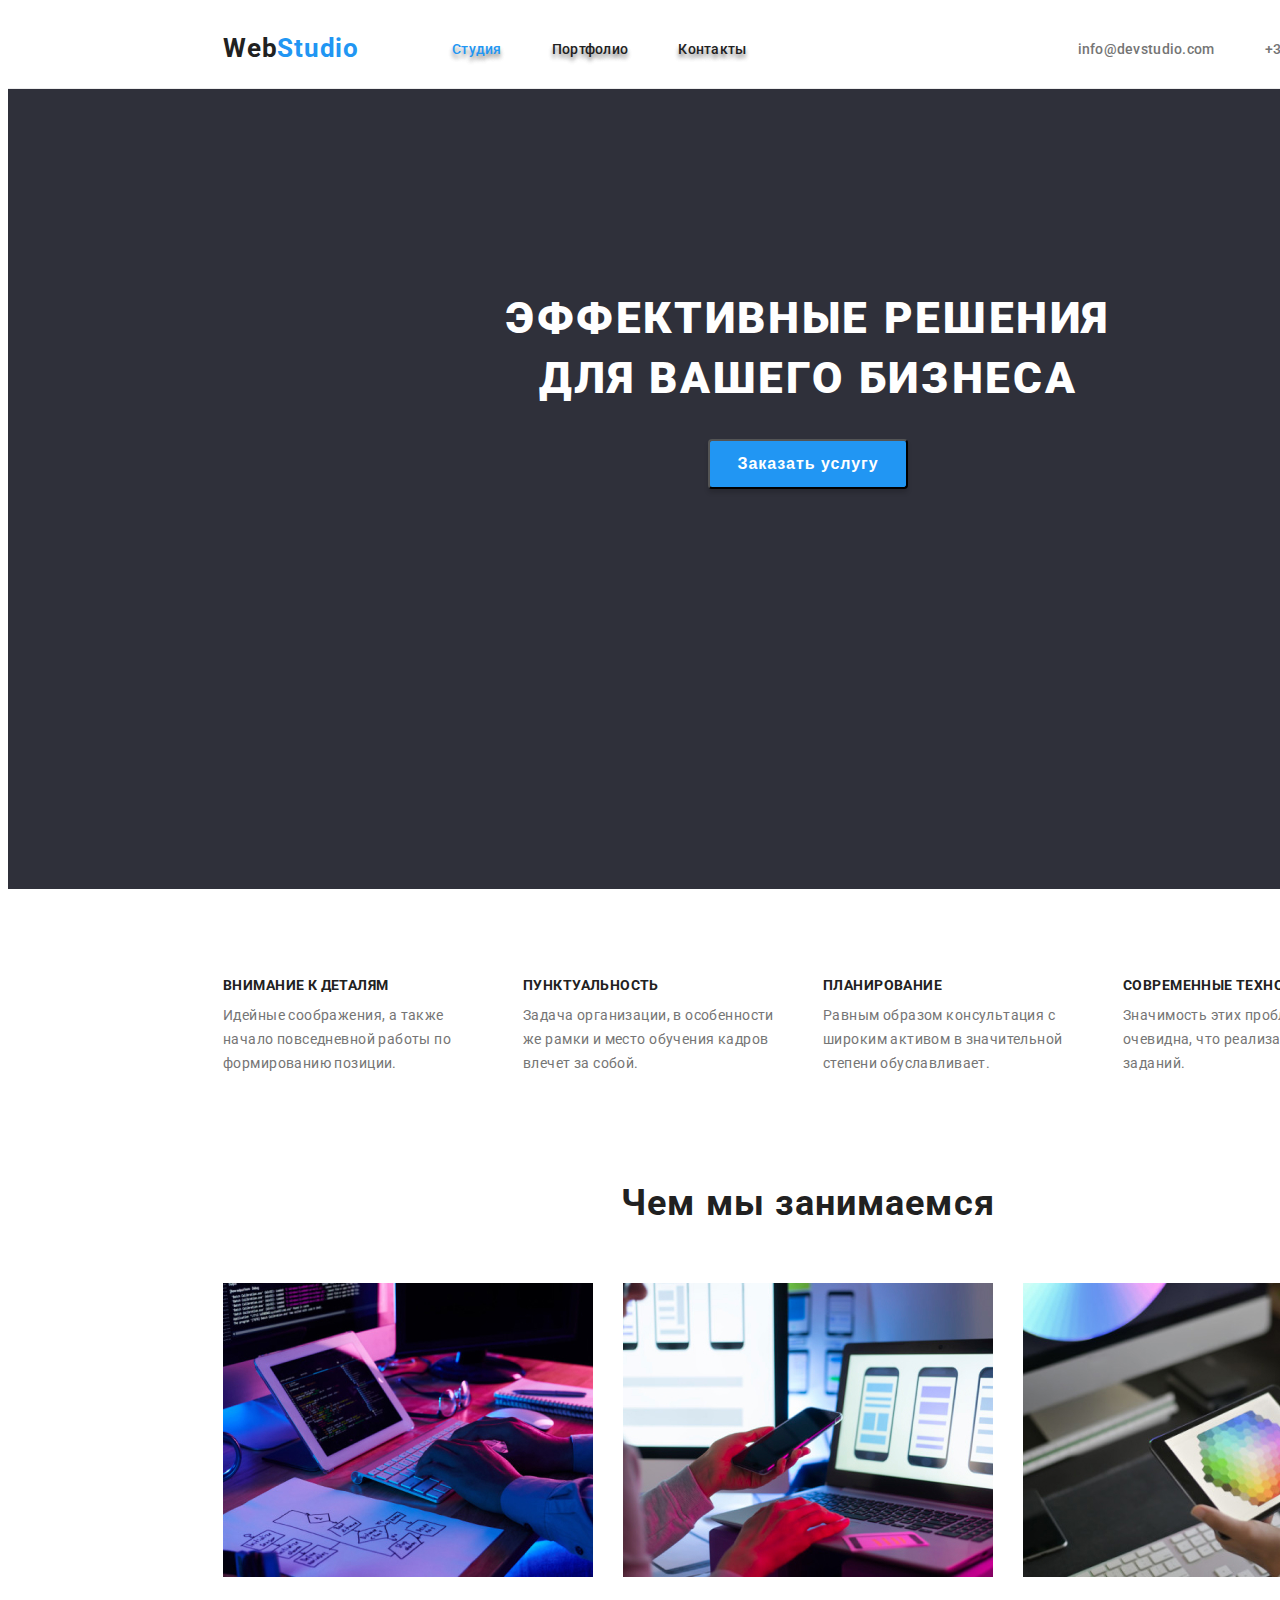
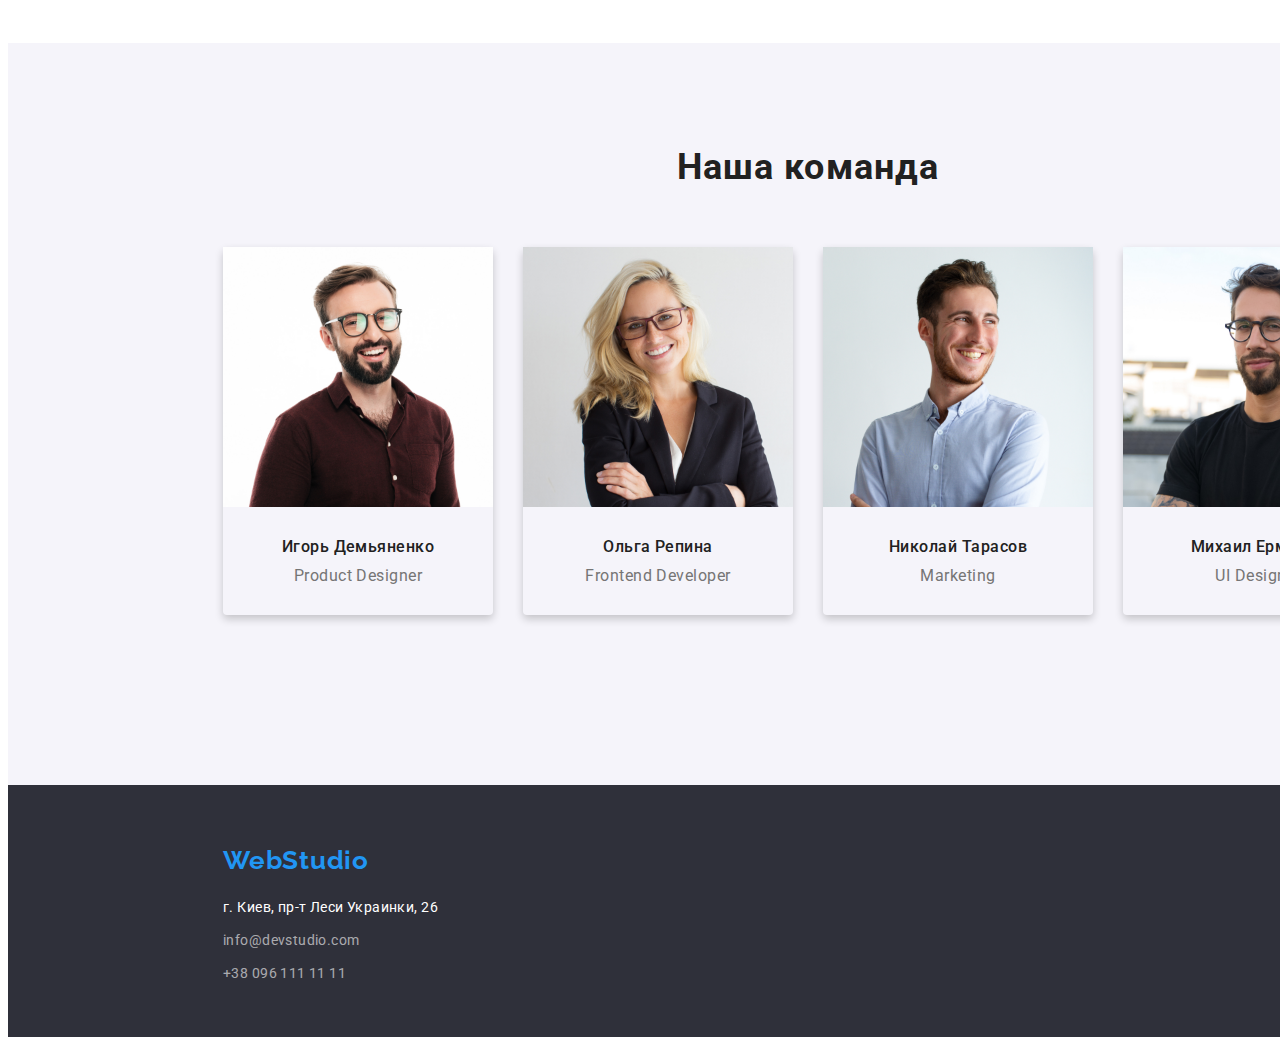
==== index.html @ 4bbc74d3 "ДЗ №3" ====
<!DOCTYPE html>
<html lang="ru">

<head>
    <meta charset="UTF-8">
    <meta http-equiv="X-UA-Compatible" content="IE=edge">
    <meta name="viewport" content="width=device-width, initial-scale=1.0">
    <title>WebStudio</title>
    <link rel="preconnect" href="https://fonts.gstatic.com">
    <link rel="stylesheet"
        href="https://fonts.googleapis.com/css2?family=Raleway:wght@700&family=Roboto:wght@400;500;700;900&display=swap">
    <link rel="stylesheet" href="https://cdnjs.cloudflare.com/ajax/libs/modern-normalize/1.0.0/modern-normalize.min.css"
        integrity="sha512-ISS7cAi1PEhQ8jnbJpJZMd29NlhNj4AWYyLOSp2CE/CsHxTCu+r+t0D2yoJudVrd0/8fTVPUVDzY5Tvli75u/g=="
        crossorigin="anonymous" referrerpolicy="no-referrer" />
    <link rel="stylesheet" href="./css/style.css">
</head>

<body>
    <div class="page">
        <header class="header">
            <div class="container-header">
                <a class="logo-link link" href="./index.html"><span class="logo-web">Web</span>Studio</a>
                <nav class="navigation">
                    <ul class="nav-list list">
                        <li class="list-item">
                            <a class="nav-list-item link current" href="./index.html">Студия</a>
                        </li>
                        <li class="list-item">
                            <a class="nav-list-item link" href="./portfolio.html">Портфолио</a>
                        </li>
                        <li class="list-item">
                            <a class="nav-list-item link" href="#">Контакты</a>
                        </li>
                    </ul>
                </nav>
                <ul class="contact-list list">
                    <li class="contact-list-item">
                        <a class="contact-list-item-link link" href="mailto:info@devstudio.com"
                            lang="en">info@devstudio.com</a>
                    </li>
                    <li class="contact-list-item">
                        <a class="contact-list-item-link link" href="tel:+380961111111">+38 096 111 11 11</a>
                    </li>
                </ul>
            </div>
        </header>
        <main class="main">
            <section class="header-page">
                <h1 class="header-page-text">Эффективные решения</br> для вашего бизнеса</h1>
                <button class="header-page-btn btn" type="button">Заказать услугу</button>
            </section>

            <!-- FEATURES -->

            <section class="features">
                <div class="feature-container">
                    <ul class="feature-list list">
                        <li class="feature-list-item link">
                            <h2 class="feature-subtitle">Внимание к деталям</h2>
                            <p class="feature-subtitle-text">Идейные соображения, а также начало повседневной работы по
                                формированию позиции.</p>
                        </li>
                        <li class="feature-list-item link">
                            <h2 class="feature-subtitle">Пунктуальность</h2>
                            <p class="feature-subtitle-text">Задача организации, в особенности же рамки и место обучения
                                кадров
                                влечет за собой.</p>
                        </li>
                        <li class="feature-list-item link">
                            <h2 class="feature-subtitle">Планирование</h2>
                            <p class="feature-subtitle-text">Равным образом консультация с широким активом в
                                значительной
                                степени обуславливает.</p>
                        </li>
                        <li class="feature-list-item link">
                            <h2 class="feature-subtitle">Современные технологии</h2>
                            <p class="feature-subtitle-text">Значимость этих проблем настолько очевидна, что реализация
                                плановых заданий.</p>
                        </li>
                    </ul>
                </div>
            </section>

            <!--SPECIFICATION-->

            <section class="specification">
                <div class="specification-container">
                    <h2 class="specification-title">Чем мы занимаемся</h2>
                    <ul class="specification-list list">
                        <li class="specification-list-item">
                            <img class="specification-list-item-img link" src="./images/specification/img-1.jpg"
                                alt="work with laptop" width="370" height="294">
                        </li>
                        <li class="specification-list-item">
                            <img class="specification-list-item-img link" src="./images/specification/img-2.jpg"
                                alt="work with laptop and phone" width="370" height="294">
                        </li>
                        <li class="specification-list-item">
                            <img class="specification-list-item-img link" src="./images/specification/img-3.jpg"
                                alt="work with a tablet" width="370" height="294">
                        </li>
                    </ul>
                </div>
            </section>

            <!--TEAM-->

            <section class="team">
                <div class="team-container">
                    <h2 class="team-title">Наша команда</h2>
                    <ul class="team-list list">
                        <li class="team-list-item">
                                <img class="team-list-item-img" src="./images/team/foto-1.jpg"
                                    alt="igor demyanenko product designer" width="270" height="260">
                                    <div class="team-list-item-card">
                                <h3 class="team-list-item-title">Игорь Демьяненко</h3>
                                <p class="team-list-item-text">Product Designer</p>
                            </div>
                        </li>
                        <li class="team-list-item">                            
                                <img class="team-list-item-img" src="./images/team/foto-2.jpg"
                                    alt="olga repina Frontend Developer" width="270" height="260">
                                    <div class="team-list-item-card">
                                <h3 class="team-list-item-title">Ольга Репина</h3>
                                <p class="team-list-item-text">Frontend Developer</p>
                            </div>                         
                        </li>
                        <li class="team-list-item">                          
                                <img class="team-list-item-img" src="./images/team/foto-3.jpg"
                                    alt="nikolay tarasov marketing" width="270" height="260">
                                    <div class="team-list-item-card">
                                <h3 class="team-list-item-title">Николай Тарасов</h3>
                                <p class="team-list-item-text">Marketing</p>
                            </div>                        
                        </li>
                        <li class="team-list-item">                          
                                <img class="team-list-item-img" src="./images/team/foto-4.jpg"
                                    alt="mikhail yermakov ui designer" width="270" height="260">
                                    <div class="team-list-item-card">
                                <h3 class="team-list-item-title">Михаил Ермаков</h3>
                                <p class="team-list-item-text">UI Designer</p>
                            </div>                           
                        </li>
                    </ul>
                </div>
            </section>
        </main>

        <!--FOOTER-->

        <footer class="footer">
            <a class="footer-logo-link link" href="./index.html">Web<span class="footer-web">Studio</span></a>
            <address>
                <p class="addres">г. Киев, пр-т Леси Украинки, 26</p>
            </address>
            <ul class="footer-list list">
                <li class="footer-list-item">
                    <a class="footer-list-item-link link" href="mailto:info@devstudio.com">info@devstudio.com</a>
                </li>
                <li class="footer-list-item">
                    <a class="footer-list-item-link link" href="tel:+380961111111">+38 096 111 11 11</a>
                </li>
            </ul>
        </footer>
    </div>
</body>

</html>
---- css/style.css ----
:root {
  /*background*/
  --c-white: #fff;
  --c-blue: #2196f3;
  --c-light: #eeeeee;
  --c-dark: #212121;
  --c-dark-blue: #2f303a;
  --c-light-grey: #e5e5e5;
  --c-grey: #f5f4fa;
  --btn: #188ce8;
  /*font*/

  --main-font: 'Raleway', sans-serif;

  /* text*/

  --txt-accent: #757575;
}
h1,
h2,
h3,
h4,
h5,
h6,
p {
  margin-top: 0;
  margin-bottom: 0;
}
ul,
ol {
  margin-top: 0;
  margin-bottom: 0;
  padding-left: 0;
}
img {
  display: block;
}

body {
  color: var(--c-dark);
  font-family: 'Roboto', sans-serif;
}
.page {
  justify-content: center;
  width: 1600px;
}

/*HEADER*/

.container-header {
  width: 1600px;
  height: 80px;
  display: flex;
  align-items: center;
  padding-left: 15px;
  padding-right: 15px;
  border-bottom: 1px solid #ececec;
}
.list {
  list-style: none;
}
.link {
  text-decoration: none;
}
.logo-link {
  font-weight: 700;
  font-size: 26px;
  line-height: 1.19;
  letter-spacing: 0.03em;
  color: var(--c-blue);
  margin-left: 200px;
  margin-right: 93px;
}
.logo-web {
  color: var(--c-dark);
}
.nav-list {
  display: flex;
  margin-right: 331px;
}
.list-item:not(:last-child) {
  margin-right: 50px;
}
.nav-list-item {
  color: var(--c-dark);
  font-family: 'Roboto', sans-serif;
  font-weight: 500;
  font-size: 14px;
  line-height: 1.14;
  letter-spacing: 0.02em;
  width: 49px;
  height: 16px;
  text-shadow: 0 4px 4px rgba(0, 0, 0, 0.25), 0 4px 4px rgba(0, 0, 0, 0.25);
}

.nav-list-item.current {
  color: var(--c-blue);
}
.nav-list-item:hover,
.nav-list-item:focus {
  color: var(--c-blue);
}
.contact-list {
  display: flex;
}
.contact-list-item:not(:last-child) {
  margin-right: 50px;
}
.contact-list-item-link {
  color: var(--txt-accent);
  font-weight: 500;
  font-size: 14px;
  line-height: 1.14;
  letter-spacing: 0.02em;
}
.contact-list-item-link:hover,
.contact-list-item-link:focus {
  color: var(--c-blue);
}
/*################################*/

/* HEADERN PAGE*/

.header-page {
  background-color: var(--c-dark-blue);
  width: 1600px;
  height: 600px;
  text-align: center;
  padding-top: 200px;
}
.header-page-btn {
  font-weight: 700;
  font-size: 16px;
  line-height: 1.87;
  align-items: center;
  text-align: center;
  letter-spacing: 0.06em;
  background-color: var(--c-blue);
  color: var(--c-white);
  width: 200px;
  height: 50px;
  box-shadow: 0px 4px 4px rgba(0, 0, 0, 0.15);
  border-radius: 4px;
}
.header-page-text {
  font-weight: 900;
  font-size: 44px;
  line-height: 1.36;
  text-align: center;
  letter-spacing: 0.06em;
  text-transform: uppercase;
  color: var(--c-white);
  margin-bottom: 30px;
}
/*##################################*/

/*COMPONENTS*/

.btn {
  cursor: pointer;
}
.btn:hover,
.btn:focus {
  background-color: var(--btn);
  color: var(--c-white);
}
/*####################################*/

/* FEATURES */

.feature-list {
  display: flex;
  margin-left: 215px;
}
.feature-list-item {
  width: 270px;
  height: 101px;
  box-sizing: border-box;
  margin-top: 89px;
  margin-bottom: 94px;
}
.feature-list-item:not(:last-child) {
  margin-right: 30px;
}
.feature-subtitle {
  font-weight: 700;
  font-size: 14px;
  line-height: 1.14;
  letter-spacing: 0.03em;
  text-transform: uppercase;
  margin-bottom: 10px;
}
.feature-subtitle-text {
  font-size: 14px;
  line-height: 1.71;
  letter-spacing: 0.03em;
  color: var(--txt-accent);
}
/*################################*/

/* SPECIFICATION */

.specification-list {
  display: flex;
  margin-left: 215px;
  margin-bottom: 66px;
}
.specification-list-item:not(:last-child) {
  margin-right: 30px;
}
.specification-title {
  font-weight: 700;
  font-size: 36px;
  line-height: 1.67;
  text-align: center;
  letter-spacing: 0.03em;
  margin-bottom: 50px;
}
/*###################################*/

/* TEAM */

.team-container {
  background-color: var(--c-grey);
  height: 648px;
  padding-top: 94px;
}
.team-list {
  display: flex;
  margin-left: 215px;
}
.team-title {
  font-weight: 700;
  font-size: 36px;
  line-height: 1.67;
  text-align: center;
  letter-spacing: 0.03em;
  margin-bottom: 50px;
}
.team-list-item:not(:last-child){
  margin-right: 30px;
}
.team-list-item{
  width: 270px;
  height: 368px;
  box-shadow: 0 4px 8px 0 rgba(0,0,0,0.2);
  transition: 0.3s;
  border-radius: 4px;
}
.team-list-item-card{
  box-sizing: border-box;
  padding-top: 30px;
}
.team-list-item-title {
  font-weight: 500;
  font-size: 16px;
  line-height: 19px;
  text-align: center;
  letter-spacing: 0.03em;
  margin-bottom: 10px;
}
.team-list-item-text {
  font-size: 16px;
  line-height: 19px;
  text-align: center;
  letter-spacing: 0.03em;
  color: var(--txt-accent);
}
/*#############################*/

/*FOOTER*/

.footer {
  background-color: var(--c-dark-blue);
  width: 1600px;
  height: 252px;
  padding-top: 60px;
  padding-left: 215px;
  box-sizing: border-box;

}
.footer-logo-link {
  font-family: 'Raleway', sans-serif;
  font-weight: 700;
  font-size: 26px;
  line-height: 1.19;
  letter-spacing: 0.03em;
  color: var(--c-blue);
  margin-bottom: 20px;
  display: flex;
  max-width: 145px;
}
.footer-list-item:not(:last-child){
margin-bottom: 9px;
}
.footer-list-item-link {
  font-family: 'Roboto', sans-serif;
  font-size: 14px;
  line-height: 1.71;
  letter-spacing: 0.03em;
  color: rgba(255, 255, 255, 0.6);
}
.footer-list-item-link:hover,
.footer-list-item-link:focus {
  color: var(--c-blue);
}
.footer-web {
  color: var(--txt-c-white);
}
.addres {
  font-family: 'Roboto', sans-serif;
  font-style: normal;
  font-size: 14px;
  line-height: 1.71;
  letter-spacing: 0.03em;
  color: var(--c-white);
  margin-bottom: 9px;
  
}
/*#############################*/

/*  PORTFOLIO  */

.page-container{
  width: 1600px;
  justify-content: center;
  padding: 94px 215px;
}

/* FILTERS */


.filter-list{
  display: flex;
  justify-content: center;
  margin-bottom: 50px;
}
.filter-list-item{
  height: 38px;
  display: flex;
}
.filter-list-item:not(:last-child){
  margin-right: 8px;
}
.filter-text {
  font-weight: 500;
  font-size: 16px;
  line-height: 1.62;
  text-align: center;
  letter-spacing: 0.03em;
  border: none;
  border-radius: 4px;
  background-color: var(--c-grey);
}
/*#####################*/

/* PROJECT */

.project-list{
  display: flex;
  flex-wrap: wrap;
}
.project-list-item:not(:nth-child(3n)){
margin-right: 30px;
}
.project-list-item:not(:nth-last-child(-n+3)){
  margin-bottom: 30px;
}
.container-card{
  padding: 20px 24px;
  border-bottom: 1px solid var(--c-light);
  border-left: 1px solid var(--c-light);
  border-right: 1px solid var(--c-light);
}
.project-list-title {
  font-weight: 700;
  font-size: 18px;
  line-height: 2;
  letter-spacing: 0.06em;
}
.project-list-text {
  font-size: 16px;
  line-height: 1.87;
  letter-spacing: 0.03em;
  color: var(--txt-accent);
}
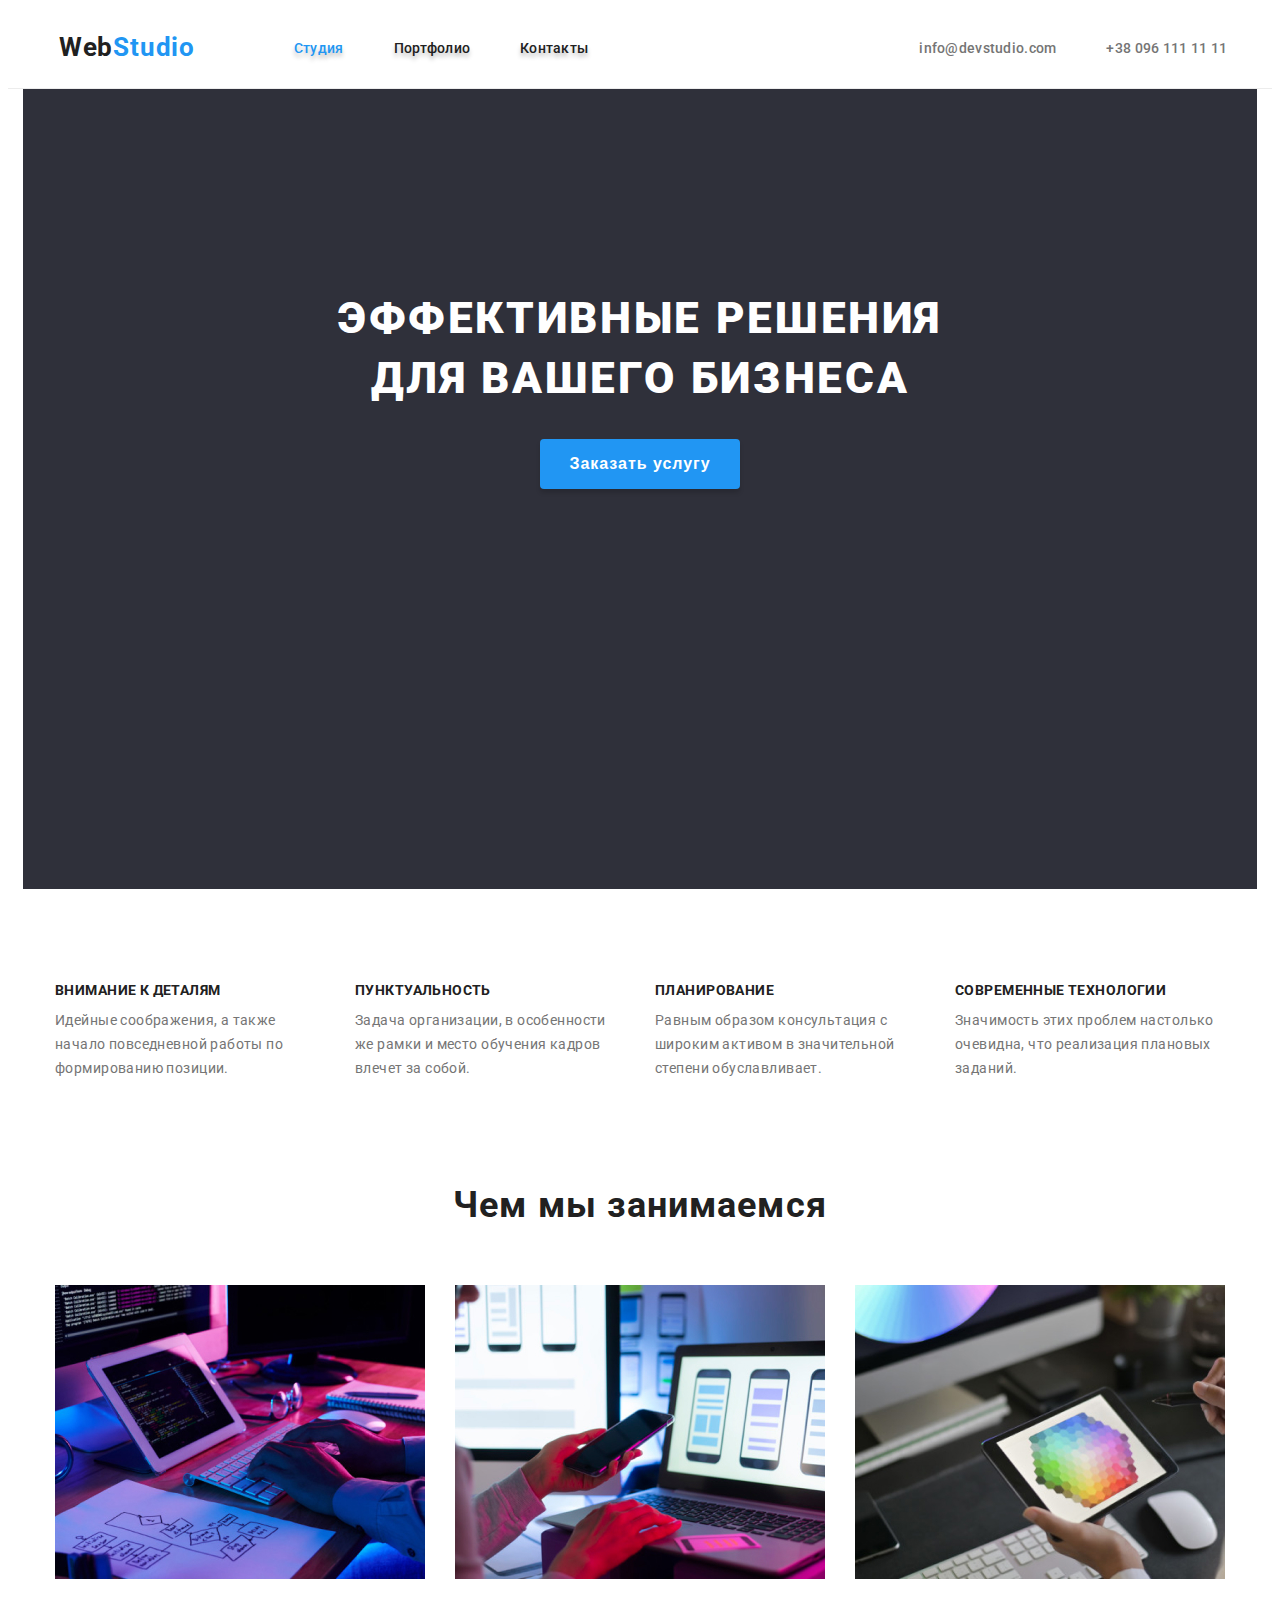
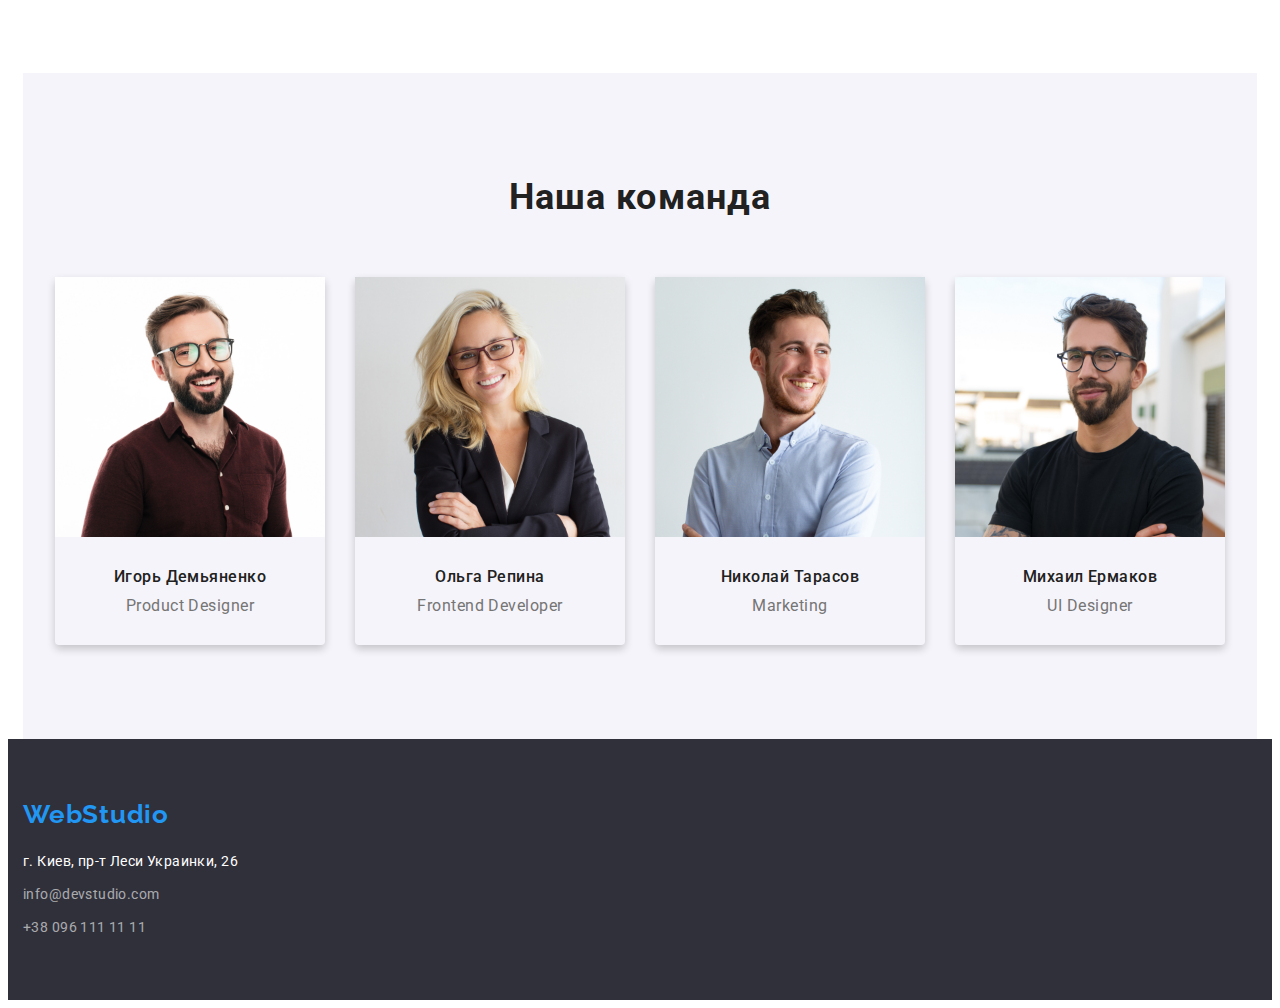
==== commit a5c72fd0: "ДЗ №3 -3" ====
--- a/index.html
+++ b/index.html
@@ -17,8 +17,7 @@
 
 <body>
     <div class="page">
-        <header class="header">
-            <div class="container-header">
+        <header class="header">            
                 <a class="logo-link link" href="./index.html"><span class="logo-web">Web</span>Studio</a>
                 <nav class="navigation">
                     <ul class="nav-list list">
@@ -41,19 +40,17 @@
                     <li class="contact-list-item">
                         <a class="contact-list-item-link link" href="tel:+380961111111">+38 096 111 11 11</a>
                     </li>
-                </ul>
-            </div>
+                </ul>            
         </header>
         <main class="main">
             <section class="header-page">
-                <h1 class="header-page-text">Эффективные решения</br> для вашего бизнеса</h1>
+                <h1 class="header-page-text">Эффективные решения<br> для вашего бизнеса</h1>
                 <button class="header-page-btn btn" type="button">Заказать услугу</button>
             </section>
 
             <!-- FEATURES -->
 
-            <section class="features">
-                <div class="feature-container">
+            <section class="features">                
                     <ul class="feature-list list">
                         <li class="feature-list-item link">
                             <h2 class="feature-subtitle">Внимание к деталям</h2>
@@ -77,14 +74,12 @@
                             <p class="feature-subtitle-text">Значимость этих проблем настолько очевидна, что реализация
                                 плановых заданий.</p>
                         </li>
-                    </ul>
-                </div>
+                    </ul>                
             </section>
 
             <!--SPECIFICATION-->
 
-            <section class="specification">
-                <div class="specification-container">
+            <section class="specification">                
                     <h2 class="specification-title">Чем мы занимаемся</h2>
                     <ul class="specification-list list">
                         <li class="specification-list-item">
@@ -99,8 +94,7 @@
                             <img class="specification-list-item-img link" src="./images/specification/img-3.jpg"
                                 alt="work with a tablet" width="370" height="294">
                         </li>
-                    </ul>
-                </div>
+                    </ul>                
             </section>
 
             <!--TEAM-->
--- a/css/style.css
+++ b/css/style.css
@@ -42,34 +42,31 @@
 }
 .page {
   justify-content: center;
-  width: 1600px;
+  /* width: 1200px; */
 }
 
 /*HEADER*/
 
-.container-header {
-  width: 1600px;
-  height: 80px;
-  display: flex;
+.header {
+  padding-left: 15px;
+  padding-right: 15px;
+  padding-top: 24px;
+  padding-bottom: 25px;
+  display: flex;
+  justify-content: center;
   align-items: center;
-  padding-left: 15px;
-  padding-right: 15px;
   border-bottom: 1px solid #ececec;
 }
-.list {
-  list-style: none;
-}
-.link {
-  text-decoration: none;
-}
+
 .logo-link {
+  display: inline-flex;
   font-weight: 700;
   font-size: 26px;
   line-height: 1.19;
   letter-spacing: 0.03em;
   color: var(--c-blue);
-  margin-left: 200px;
   margin-right: 93px;
+  padding: 0 6px;
 }
 .logo-web {
   color: var(--c-dark);
@@ -89,8 +86,7 @@
   line-height: 1.14;
   letter-spacing: 0.02em;
   width: 49px;
-  height: 16px;
-  text-shadow: 0 4px 4px rgba(0, 0, 0, 0.25), 0 4px 4px rgba(0, 0, 0, 0.25);
+  text-shadow: 0 4px 4px rgba(0, 0, 0, 0.25);
 }
 
 .nav-list-item.current {
@@ -101,7 +97,7 @@
   color: var(--c-blue);
 }
 .contact-list {
-  display: flex;
+  display: inline-flex;
 }
 .contact-list-item:not(:last-child) {
   margin-right: 50px;
@@ -119,11 +115,10 @@
 }
 /*################################*/
 
-/* HEADERN PAGE*/
+/* HEADER PAGE*/
 
 .header-page {
   background-color: var(--c-dark-blue);
-  width: 1600px;
   height: 600px;
   text-align: center;
   padding-top: 200px;
@@ -140,7 +135,6 @@
   width: 200px;
   height: 50px;
   box-shadow: 0px 4px 4px rgba(0, 0, 0, 0.15);
-  border-radius: 4px;
 }
 .header-page-text {
   font-weight: 900;
@@ -156,8 +150,16 @@
 
 /*COMPONENTS*/
 
+.list {
+  list-style: none;
+}
+.link {
+  text-decoration: none;
+}
 .btn {
   cursor: pointer;
+  border: none;
+  border-radius: 4px;
 }
 .btn:hover,
 .btn:focus {
@@ -168,16 +170,20 @@
 
 /* FEATURES */
 
+.features {
+  display: flex;
+  justify-content: center;
+  padding-top: 94px;
+  padding-bottom: 94px;
+  padding-left: 15px;
+  padding-right: 15px;
+}
 .feature-list {
-  display: flex;
-  margin-left: 215px;
+  display: inline-flex;
 }
 .feature-list-item {
   width: 270px;
-  height: 101px;
   box-sizing: border-box;
-  margin-top: 89px;
-  margin-bottom: 94px;
 }
 .feature-list-item:not(:last-child) {
   margin-right: 30px;
@@ -200,10 +206,14 @@
 
 /* SPECIFICATION */
 
+.specification {
+  padding-bottom: 94px;
+  padding-left: 15px;
+  padding-right: 15px;
+}
 .specification-list {
   display: flex;
-  margin-left: 215px;
-  margin-bottom: 66px;
+  justify-content: center;
 }
 .specification-list-item:not(:last-child) {
   margin-right: 30px;
@@ -222,12 +232,14 @@
 
 .team-container {
   background-color: var(--c-grey);
-  height: 648px;
   padding-top: 94px;
+  padding-bottom: 94px;
+  padding-left: 15px;
+  padding-right: 15px;
 }
 .team-list {
   display: flex;
-  margin-left: 215px;
+  justify-content: center;
 }
 .team-title {
   font-weight: 700;
@@ -237,19 +249,18 @@
   letter-spacing: 0.03em;
   margin-bottom: 50px;
 }
-.team-list-item:not(:last-child){
+.team-list-item:not(:last-child) {
   margin-right: 30px;
 }
-.team-list-item{
+.team-list-item {
   width: 270px;
-  height: 368px;
-  box-shadow: 0 4px 8px 0 rgba(0,0,0,0.2);
+  box-shadow: 0 4px 8px 0 rgba(0, 0, 0, 0.2);
   transition: 0.3s;
   border-radius: 4px;
 }
-.team-list-item-card{
+.team-list-item-card {
   box-sizing: border-box;
-  padding-top: 30px;
+  padding: 30px 32px;
 }
 .team-list-item-title {
   font-weight: 500;
@@ -272,12 +283,11 @@
 
 .footer {
   background-color: var(--c-dark-blue);
-  width: 1600px;
-  height: 252px;
+  padding-bottom: 60px;
   padding-top: 60px;
-  padding-left: 215px;
+  padding-left: 15px;
+  padding-right: 15px;
   box-sizing: border-box;
-
 }
 .footer-logo-link {
   font-family: 'Raleway', sans-serif;
@@ -288,10 +298,9 @@
   color: var(--c-blue);
   margin-bottom: 20px;
   display: flex;
-  max-width: 145px;
-}
-.footer-list-item:not(:last-child){
-margin-bottom: 9px;
+}
+.footer-list-item:not(:last-child) {
+  margin-bottom: 9px;
 }
 .footer-list-item-link {
   font-family: 'Roboto', sans-serif;
@@ -315,31 +324,26 @@
   letter-spacing: 0.03em;
   color: var(--c-white);
   margin-bottom: 9px;
-  
 }
 /*#############################*/
 
 /*  PORTFOLIO  */
 
-.page-container{
-  width: 1600px;
-  justify-content: center;
-  padding: 94px 215px;
-}
-
+.main {
+  padding-left: 15px;
+  padding-right: 15px;
+}
 /* FILTERS */
 
-
-.filter-list{
+.filter-list {
   display: flex;
   justify-content: center;
   margin-bottom: 50px;
 }
-.filter-list-item{
-  height: 38px;
-  display: flex;
-}
-.filter-list-item:not(:last-child){
+.filter-list-item {
+  display: flex;
+}
+.filter-list-item:not(:last-child) {
   margin-right: 8px;
 }
 .filter-text {
@@ -348,25 +352,24 @@
   line-height: 1.62;
   text-align: center;
   letter-spacing: 0.03em;
-  border: none;
-  border-radius: 4px;
   background-color: var(--c-grey);
 }
 /*#####################*/
 
 /* PROJECT */
 
-.project-list{
+.project-list {
   display: flex;
   flex-wrap: wrap;
-}
-.project-list-item:not(:nth-child(3n)){
-margin-right: 30px;
-}
-.project-list-item:not(:nth-last-child(-n+3)){
+  justify-content: center;
+}
+.project-list-item:not(:nth-child(3n)) {
+  margin-right: 30px;
+}
+.project-list-item:not(:nth-last-child(-n + 3)) {
   margin-bottom: 30px;
 }
-.container-card{
+.container-card {
   padding: 20px 24px;
   border-bottom: 1px solid var(--c-light);
   border-left: 1px solid var(--c-light);
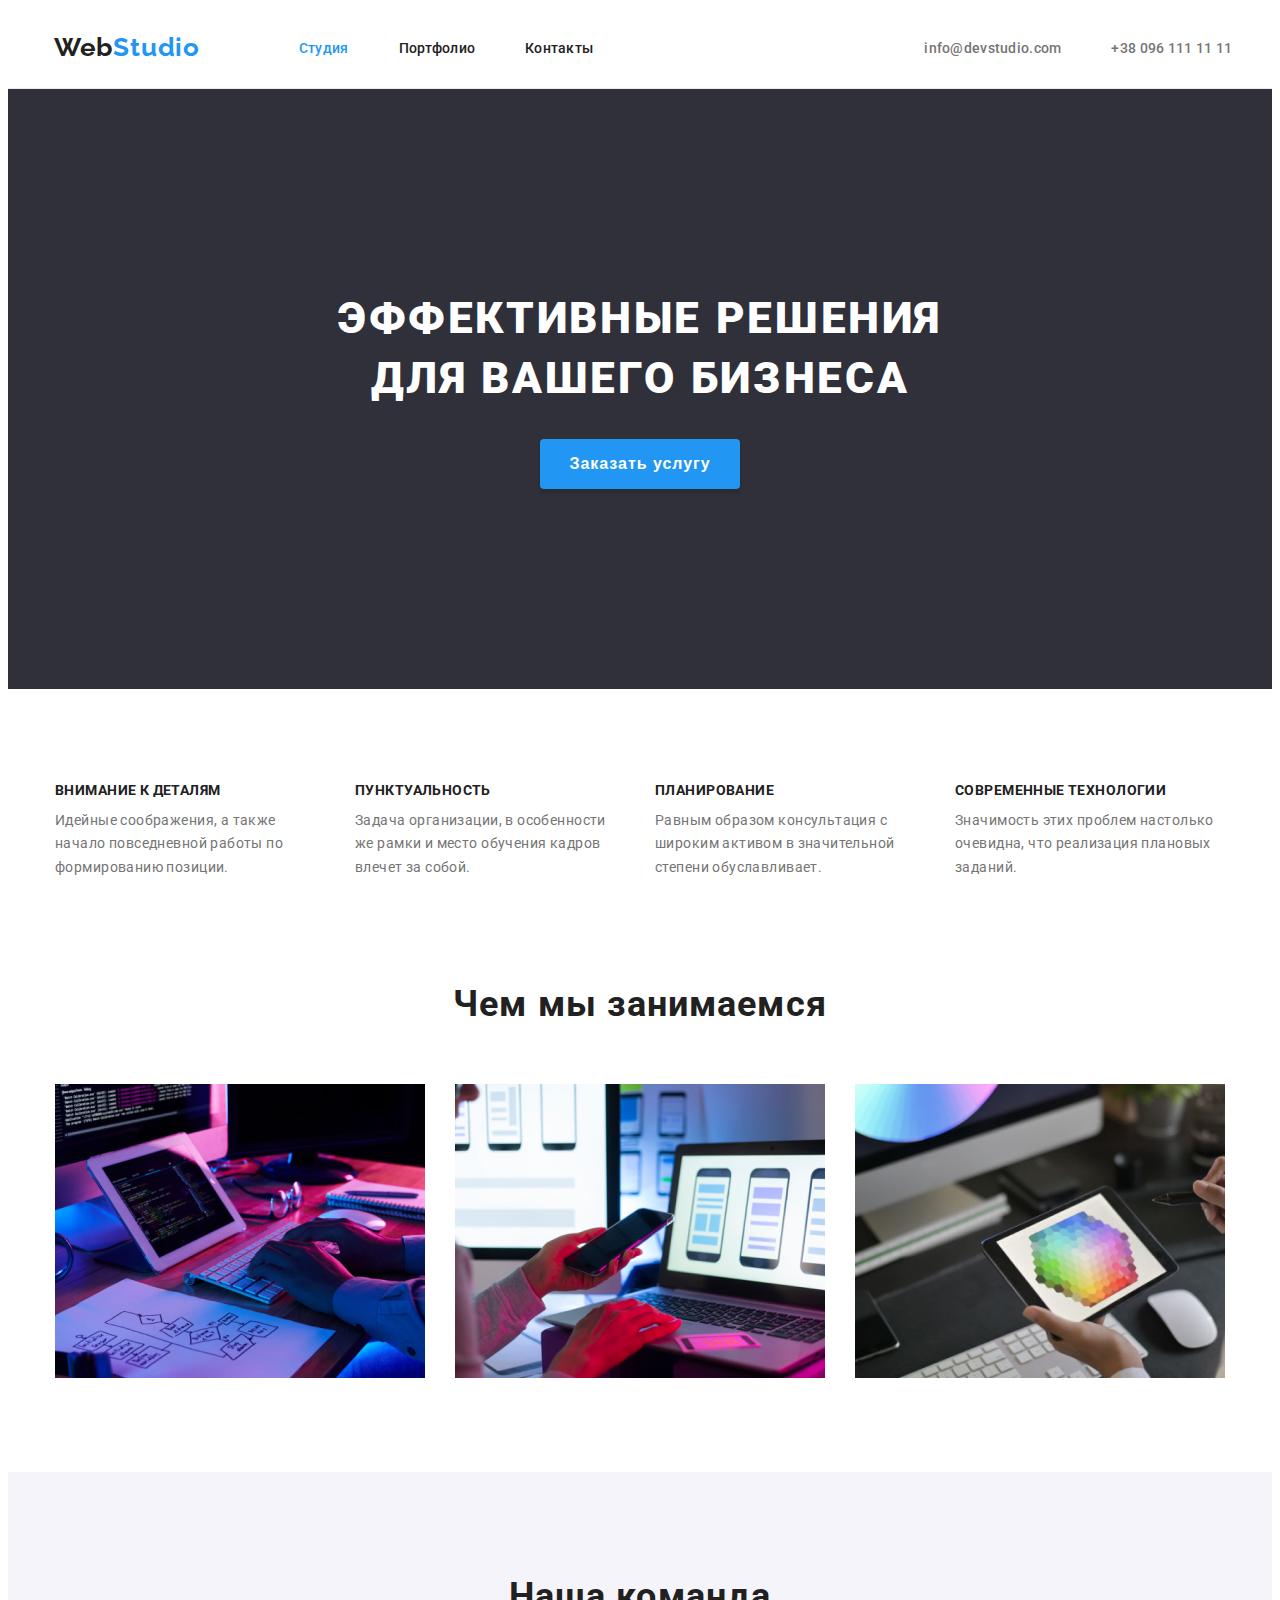
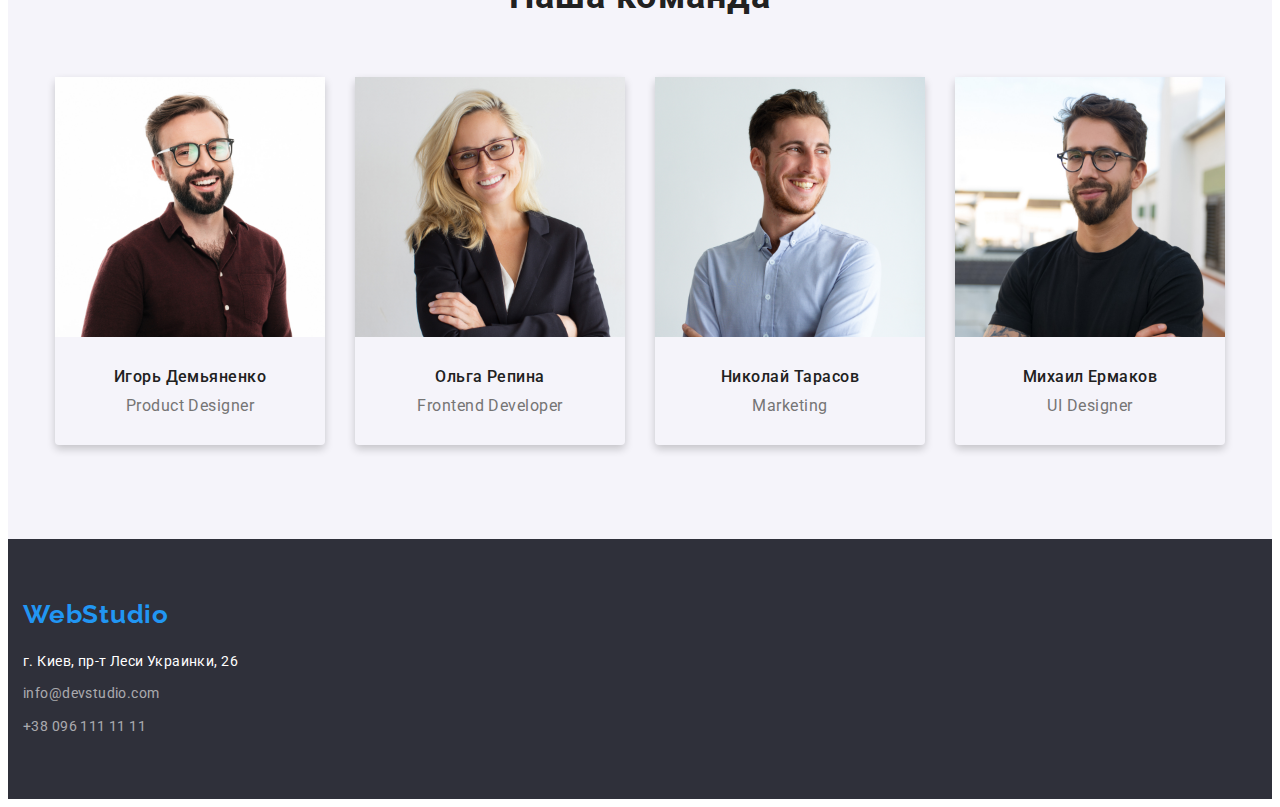
==== commit e6a08e35: "ДЗ №3-5" ====
--- a/index.html
+++ b/index.html
@@ -17,7 +17,8 @@
 
 <body>
     <div class="page">
-        <header class="header">            
+        <header class="header">
+            <div class="container-header">
                 <a class="logo-link link" href="./index.html"><span class="logo-web">Web</span>Studio</a>
                 <nav class="navigation">
                     <ul class="nav-list list">
@@ -40,17 +41,21 @@
                     <li class="contact-list-item">
                         <a class="contact-list-item-link link" href="tel:+380961111111">+38 096 111 11 11</a>
                     </li>
-                </ul>            
+                </ul>
+            </div>
         </header>
         <main class="main">
             <section class="header-page">
-                <h1 class="header-page-text">Эффективные решения<br> для вашего бизнеса</h1>
-                <button class="header-page-btn btn" type="button">Заказать услугу</button>
+                <div class="header-page-container">
+                    <h1 class="header-page-text">Эффективные решения<br> для вашего бизнеса</h1>
+                    <button class="header-page-btn btn" type="button">Заказать услугу</button>
+                </div>
             </section>
 
             <!-- FEATURES -->
 
-            <section class="features">                
+            <section class="features">
+                <div class="container-features">
                     <ul class="feature-list list">
                         <li class="feature-list-item link">
                             <h2 class="feature-subtitle">Внимание к деталям</h2>
@@ -74,12 +79,14 @@
                             <p class="feature-subtitle-text">Значимость этих проблем настолько очевидна, что реализация
                                 плановых заданий.</p>
                         </li>
-                    </ul>                
+                    </ul>
+                </div>
             </section>
 
             <!--SPECIFICATION-->
 
-            <section class="specification">                
+            <section class="specification">
+                <div class="container-specification">
                     <h2 class="specification-title">Чем мы занимаемся</h2>
                     <ul class="specification-list list">
                         <li class="specification-list-item">
@@ -94,7 +101,8 @@
                             <img class="specification-list-item-img link" src="./images/specification/img-3.jpg"
                                 alt="work with a tablet" width="370" height="294">
                         </li>
-                    </ul>                
+                    </ul>
+                </div>
             </section>
 
             <!--TEAM-->
@@ -104,36 +112,36 @@
                     <h2 class="team-title">Наша команда</h2>
                     <ul class="team-list list">
                         <li class="team-list-item">
-                                <img class="team-list-item-img" src="./images/team/foto-1.jpg"
-                                    alt="igor demyanenko product designer" width="270" height="260">
-                                    <div class="team-list-item-card">
+                            <img class="team-list-item-img" src="./images/team/foto-1.jpg"
+                                alt="igor demyanenko product designer" width="270" height="260">
+                            <div class="team-list-item-card">
                                 <h3 class="team-list-item-title">Игорь Демьяненко</h3>
                                 <p class="team-list-item-text">Product Designer</p>
                             </div>
                         </li>
-                        <li class="team-list-item">                            
-                                <img class="team-list-item-img" src="./images/team/foto-2.jpg"
-                                    alt="olga repina Frontend Developer" width="270" height="260">
-                                    <div class="team-list-item-card">
+                        <li class="team-list-item">
+                            <img class="team-list-item-img" src="./images/team/foto-2.jpg"
+                                alt="olga repina Frontend Developer" width="270" height="260">
+                            <div class="team-list-item-card">
                                 <h3 class="team-list-item-title">Ольга Репина</h3>
                                 <p class="team-list-item-text">Frontend Developer</p>
-                            </div>                         
+                            </div>
                         </li>
-                        <li class="team-list-item">                          
-                                <img class="team-list-item-img" src="./images/team/foto-3.jpg"
-                                    alt="nikolay tarasov marketing" width="270" height="260">
-                                    <div class="team-list-item-card">
+                        <li class="team-list-item">
+                            <img class="team-list-item-img" src="./images/team/foto-3.jpg"
+                                alt="nikolay tarasov marketing" width="270" height="260">
+                            <div class="team-list-item-card">
                                 <h3 class="team-list-item-title">Николай Тарасов</h3>
                                 <p class="team-list-item-text">Marketing</p>
-                            </div>                        
+                            </div>
                         </li>
-                        <li class="team-list-item">                          
-                                <img class="team-list-item-img" src="./images/team/foto-4.jpg"
-                                    alt="mikhail yermakov ui designer" width="270" height="260">
-                                    <div class="team-list-item-card">
+                        <li class="team-list-item">
+                            <img class="team-list-item-img" src="./images/team/foto-4.jpg"
+                                alt="mikhail yermakov ui designer" width="270" height="260">
+                            <div class="team-list-item-card">
                                 <h3 class="team-list-item-title">Михаил Ермаков</h3>
                                 <p class="team-list-item-text">UI Designer</p>
-                            </div>                           
+                            </div>
                         </li>
                     </ul>
                 </div>
@@ -143,18 +151,20 @@
         <!--FOOTER-->
 
         <footer class="footer">
-            <a class="footer-logo-link link" href="./index.html">Web<span class="footer-web">Studio</span></a>
-            <address>
-                <p class="addres">г. Киев, пр-т Леси Украинки, 26</p>
-            </address>
-            <ul class="footer-list list">
-                <li class="footer-list-item">
-                    <a class="footer-list-item-link link" href="mailto:info@devstudio.com">info@devstudio.com</a>
-                </li>
-                <li class="footer-list-item">
-                    <a class="footer-list-item-link link" href="tel:+380961111111">+38 096 111 11 11</a>
-                </li>
-            </ul>
+            <div class="container-footer">
+                <a class="footer-logo-link link" href="./index.html">Web<span class="footer-web">Studio</span></a>
+                <address>
+                    <p class="addres">г. Киев, пр-т Леси Украинки, 26</p>
+                </address>
+                <ul class="footer-list list">
+                    <li class="footer-list-item">
+                        <a class="footer-list-item-link link" href="mailto:info@devstudio.com">info@devstudio.com</a>
+                    </li>
+                    <li class="footer-list-item">
+                        <a class="footer-list-item-link link" href="tel:+380961111111">+38 096 111 11 11</a>
+                    </li>
+                </ul>
+            </div>
         </footer>
     </div>
 </body>
--- a/css/style.css
+++ b/css/style.css
@@ -40,14 +40,10 @@
   color: var(--c-dark);
   font-family: 'Roboto', sans-serif;
 }
-.page {
-  justify-content: center;
-  /* width: 1200px; */
-}
 
 /*HEADER*/
 
-.header {
+.container-header {
   padding-left: 15px;
   padding-right: 15px;
   padding-top: 24px;
@@ -60,6 +56,7 @@
 
 .logo-link {
   display: inline-flex;
+  font-family: 'Raleway', sans-serif;
   font-weight: 700;
   font-size: 26px;
   line-height: 1.19;
@@ -86,7 +83,6 @@
   line-height: 1.14;
   letter-spacing: 0.02em;
   width: 49px;
-  text-shadow: 0 4px 4px rgba(0, 0, 0, 0.25);
 }
 
 .nav-list-item.current {
@@ -117,11 +113,11 @@
 
 /* HEADER PAGE*/
 
-.header-page {
+.header-page-container {
   background-color: var(--c-dark-blue);
-  height: 600px;
   text-align: center;
   padding-top: 200px;
+  padding-bottom: 200px;
 }
 .header-page-btn {
   font-weight: 700;
@@ -170,7 +166,7 @@
 
 /* FEATURES */
 
-.features {
+.container-features {
   display: flex;
   justify-content: center;
   padding-top: 94px;
@@ -206,7 +202,7 @@
 
 /* SPECIFICATION */
 
-.specification {
+.container-specification {
   padding-bottom: 94px;
   padding-left: 15px;
   padding-right: 15px;
@@ -281,7 +277,7 @@
 
 /*FOOTER*/
 
-.footer {
+.container-footer {
   background-color: var(--c-dark-blue);
   padding-bottom: 60px;
   padding-top: 60px;
@@ -329,9 +325,11 @@
 
 /*  PORTFOLIO  */
 
-.main {
-  padding-left: 15px;
-  padding-right: 15px;
+.container-main {
+  padding-left: 15px;
+  padding-right: 15px;
+  padding-top: 94px;
+  padding-bottom: 94px;
 }
 /* FILTERS */
 
@@ -353,6 +351,7 @@
   text-align: center;
   letter-spacing: 0.03em;
   background-color: var(--c-grey);
+  padding: 6px 22px;
 }
 /*#####################*/
 
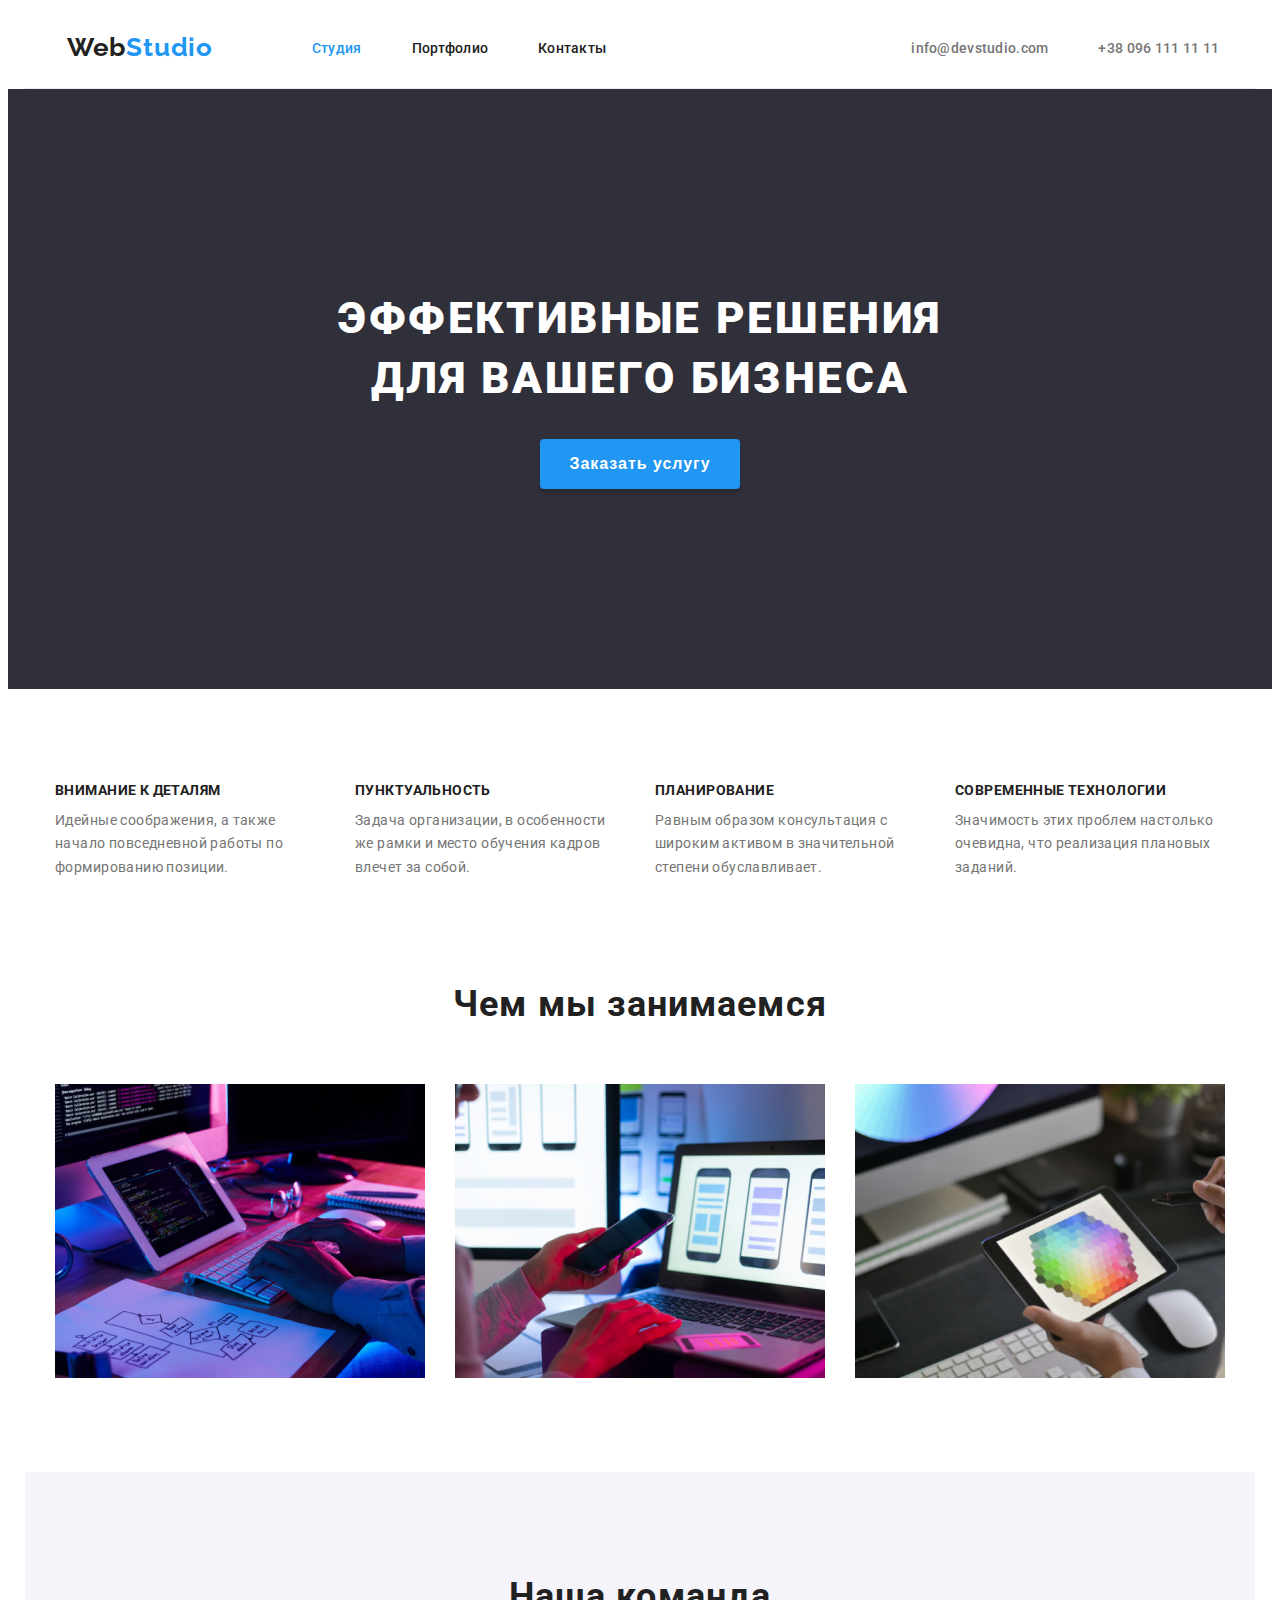
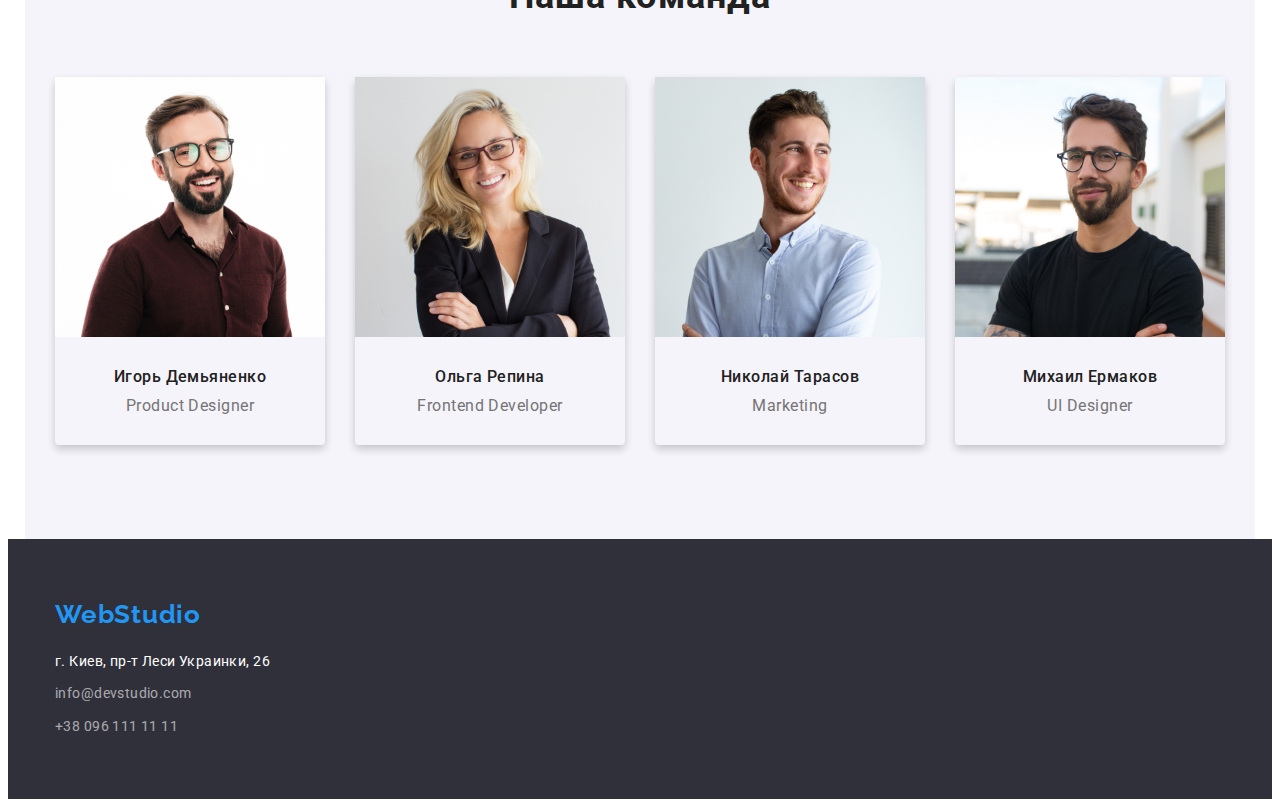
==== commit b440af28: "ДЗ №3-6" ====
--- a/index.html
+++ b/index.html
@@ -16,157 +16,155 @@
 </head>
 
 <body>
-    <div class="page">
-        <header class="header">
-            <div class="container-header">
-                <a class="logo-link link" href="./index.html"><span class="logo-web">Web</span>Studio</a>
-                <nav class="navigation">
-                    <ul class="nav-list list">
-                        <li class="list-item">
-                            <a class="nav-list-item link current" href="./index.html">Студия</a>
-                        </li>
-                        <li class="list-item">
-                            <a class="nav-list-item link" href="./portfolio.html">Портфолио</a>
-                        </li>
-                        <li class="list-item">
-                            <a class="nav-list-item link" href="#">Контакты</a>
-                        </li>
-                    </ul>
-                </nav>
-                <ul class="contact-list list">
-                    <li class="contact-list-item">
-                        <a class="contact-list-item-link link" href="mailto:info@devstudio.com"
-                            lang="en">info@devstudio.com</a>
+    <header class="header">
+        <div class="container container-header">
+            <a class="logo-link link" href="./index.html"><span class="logo-web">Web</span>Studio</a>
+            <nav class="navigation">
+                <ul class="nav-list list">
+                    <li class="list-item">
+                        <a class="nav-list-item link current" href="./index.html">Студия</a>
                     </li>
-                    <li class="contact-list-item">
-                        <a class="contact-list-item-link link" href="tel:+380961111111">+38 096 111 11 11</a>
+                    <li class="list-item">
+                        <a class="nav-list-item link" href="./portfolio.html">Портфолио</a>
+                    </li>
+                    <li class="list-item">
+                        <a class="nav-list-item link" href="#">Контакты</a>
+                    </li>
+                </ul>
+            </nav>
+            <ul class="contact-list list">
+                <li class="contact-list-item">
+                    <a class="contact-list-item-link link" href="mailto:info@devstudio.com"
+                        lang="en">info@devstudio.com</a>
+                </li>
+                <li class="contact-list-item">
+                    <a class="contact-list-item-link link" href="tel:+380961111111">+38 096 111 11 11</a>
+                </li>
+            </ul>
+        </div>
+    </header>
+    <main class="main">
+        <section class="header-page">
+            <div class="container header-page-container">
+                <h1 class="header-page-text">Эффективные решения<br> для вашего бизнеса</h1>
+                <button class="header-page-btn btn" type="button">Заказать услугу</button>
+            </div>
+        </section>
+
+        <!-- FEATURES -->
+
+        <section class="features">
+            <div class="container container-features">
+                <ul class="feature-list list">
+                    <li class="feature-list-item link">
+                        <h2 class="feature-subtitle">Внимание к деталям</h2>
+                        <p class="feature-subtitle-text">Идейные соображения, а также начало повседневной работы по
+                            формированию позиции.</p>
+                    </li>
+                    <li class="feature-list-item link">
+                        <h2 class="feature-subtitle">Пунктуальность</h2>
+                        <p class="feature-subtitle-text">Задача организации, в особенности же рамки и место обучения
+                            кадров
+                            влечет за собой.</p>
+                    </li>
+                    <li class="feature-list-item link">
+                        <h2 class="feature-subtitle">Планирование</h2>
+                        <p class="feature-subtitle-text">Равным образом консультация с широким активом в
+                            значительной
+                            степени обуславливает.</p>
+                    </li>
+                    <li class="feature-list-item link">
+                        <h2 class="feature-subtitle">Современные технологии</h2>
+                        <p class="feature-subtitle-text">Значимость этих проблем настолько очевидна, что реализация
+                            плановых заданий.</p>
                     </li>
                 </ul>
             </div>
-        </header>
-        <main class="main">
-            <section class="header-page">
-                <div class="header-page-container">
-                    <h1 class="header-page-text">Эффективные решения<br> для вашего бизнеса</h1>
-                    <button class="header-page-btn btn" type="button">Заказать услугу</button>
-                </div>
-            </section>
+        </section>
 
-            <!-- FEATURES -->
+        <!--SPECIFICATION-->
 
-            <section class="features">
-                <div class="container-features">
-                    <ul class="feature-list list">
-                        <li class="feature-list-item link">
-                            <h2 class="feature-subtitle">Внимание к деталям</h2>
-                            <p class="feature-subtitle-text">Идейные соображения, а также начало повседневной работы по
-                                формированию позиции.</p>
-                        </li>
-                        <li class="feature-list-item link">
-                            <h2 class="feature-subtitle">Пунктуальность</h2>
-                            <p class="feature-subtitle-text">Задача организации, в особенности же рамки и место обучения
-                                кадров
-                                влечет за собой.</p>
-                        </li>
-                        <li class="feature-list-item link">
-                            <h2 class="feature-subtitle">Планирование</h2>
-                            <p class="feature-subtitle-text">Равным образом консультация с широким активом в
-                                значительной
-                                степени обуславливает.</p>
-                        </li>
-                        <li class="feature-list-item link">
-                            <h2 class="feature-subtitle">Современные технологии</h2>
-                            <p class="feature-subtitle-text">Значимость этих проблем настолько очевидна, что реализация
-                                плановых заданий.</p>
-                        </li>
-                    </ul>
-                </div>
-            </section>
-
-            <!--SPECIFICATION-->
-
-            <section class="specification">
-                <div class="container-specification">
-                    <h2 class="specification-title">Чем мы занимаемся</h2>
-                    <ul class="specification-list list">
-                        <li class="specification-list-item">
-                            <img class="specification-list-item-img link" src="./images/specification/img-1.jpg"
-                                alt="work with laptop" width="370" height="294">
-                        </li>
-                        <li class="specification-list-item">
-                            <img class="specification-list-item-img link" src="./images/specification/img-2.jpg"
-                                alt="work with laptop and phone" width="370" height="294">
-                        </li>
-                        <li class="specification-list-item">
-                            <img class="specification-list-item-img link" src="./images/specification/img-3.jpg"
-                                alt="work with a tablet" width="370" height="294">
-                        </li>
-                    </ul>
-                </div>
-            </section>
-
-            <!--TEAM-->
-
-            <section class="team">
-                <div class="team-container">
-                    <h2 class="team-title">Наша команда</h2>
-                    <ul class="team-list list">
-                        <li class="team-list-item">
-                            <img class="team-list-item-img" src="./images/team/foto-1.jpg"
-                                alt="igor demyanenko product designer" width="270" height="260">
-                            <div class="team-list-item-card">
-                                <h3 class="team-list-item-title">Игорь Демьяненко</h3>
-                                <p class="team-list-item-text">Product Designer</p>
-                            </div>
-                        </li>
-                        <li class="team-list-item">
-                            <img class="team-list-item-img" src="./images/team/foto-2.jpg"
-                                alt="olga repina Frontend Developer" width="270" height="260">
-                            <div class="team-list-item-card">
-                                <h3 class="team-list-item-title">Ольга Репина</h3>
-                                <p class="team-list-item-text">Frontend Developer</p>
-                            </div>
-                        </li>
-                        <li class="team-list-item">
-                            <img class="team-list-item-img" src="./images/team/foto-3.jpg"
-                                alt="nikolay tarasov marketing" width="270" height="260">
-                            <div class="team-list-item-card">
-                                <h3 class="team-list-item-title">Николай Тарасов</h3>
-                                <p class="team-list-item-text">Marketing</p>
-                            </div>
-                        </li>
-                        <li class="team-list-item">
-                            <img class="team-list-item-img" src="./images/team/foto-4.jpg"
-                                alt="mikhail yermakov ui designer" width="270" height="260">
-                            <div class="team-list-item-card">
-                                <h3 class="team-list-item-title">Михаил Ермаков</h3>
-                                <p class="team-list-item-text">UI Designer</p>
-                            </div>
-                        </li>
-                    </ul>
-                </div>
-            </section>
-        </main>
-
-        <!--FOOTER-->
-
-        <footer class="footer">
-            <div class="container-footer">
-                <a class="footer-logo-link link" href="./index.html">Web<span class="footer-web">Studio</span></a>
-                <address>
-                    <p class="addres">г. Киев, пр-т Леси Украинки, 26</p>
-                </address>
-                <ul class="footer-list list">
-                    <li class="footer-list-item">
-                        <a class="footer-list-item-link link" href="mailto:info@devstudio.com">info@devstudio.com</a>
+        <section class="specification">
+            <div class="container container-specification">
+                <h2 class="specification-title">Чем мы занимаемся</h2>
+                <ul class="specification-list list">
+                    <li class="specification-list-item">
+                        <img class="specification-list-item-img link" src="./images/specification/img-1.jpg"
+                            alt="work with laptop" width="370" height="294">
                     </li>
-                    <li class="footer-list-item">
-                        <a class="footer-list-item-link link" href="tel:+380961111111">+38 096 111 11 11</a>
+                    <li class="specification-list-item">
+                        <img class="specification-list-item-img link" src="./images/specification/img-2.jpg"
+                            alt="work with laptop and phone" width="370" height="294">
+                    </li>
+                    <li class="specification-list-item">
+                        <img class="specification-list-item-img link" src="./images/specification/img-3.jpg"
+                            alt="work with a tablet" width="370" height="294">
                     </li>
                 </ul>
             </div>
-        </footer>
-    </div>
+        </section>
+
+        <!--TEAM-->
+
+        <section class="team">
+            <div class="container team-container">
+                <h2 class="team-title">Наша команда</h2>
+                <ul class="team-list list">
+                    <li class="team-list-item">
+                        <img class="team-list-item-img" src="./images/team/foto-1.jpg"
+                            alt="igor demyanenko product designer" width="270" height="260">
+                        <div class="team-list-item-card">
+                            <h3 class="team-list-item-title">Игорь Демьяненко</h3>
+                            <p class="team-list-item-text">Product Designer</p>
+                        </div>
+                    </li>
+                    <li class="team-list-item">
+                        <img class="team-list-item-img" src="./images/team/foto-2.jpg"
+                            alt="olga repina Frontend Developer" width="270" height="260">
+                        <div class="team-list-item-card">
+                            <h3 class="team-list-item-title">Ольга Репина</h3>
+                            <p class="team-list-item-text">Frontend Developer</p>
+                        </div>
+                    </li>
+                    <li class="team-list-item">
+                        <img class="team-list-item-img" src="./images/team/foto-3.jpg" alt="nikolay tarasov marketing"
+                            width="270" height="260">
+                        <div class="team-list-item-card">
+                            <h3 class="team-list-item-title">Николай Тарасов</h3>
+                            <p class="team-list-item-text">Marketing</p>
+                        </div>
+                    </li>
+                    <li class="team-list-item">
+                        <img class="team-list-item-img" src="./images/team/foto-4.jpg"
+                            alt="mikhail yermakov ui designer" width="270" height="260">
+                        <div class="team-list-item-card">
+                            <h3 class="team-list-item-title">Михаил Ермаков</h3>
+                            <p class="team-list-item-text">UI Designer</p>
+                        </div>
+                    </li>
+                </ul>
+            </div>
+        </section>
+    </main>
+
+    <!--FOOTER-->
+
+    <footer class="footer">
+        <div class="container container-footer">
+            <a class="footer-logo-link link" href="./index.html">Web<span class="footer-web">Studio</span></a>
+            <address>
+                <p class="addres">г. Киев, пр-т Леси Украинки, 26</p>
+            </address>
+            <ul class="footer-list list">
+                <li class="footer-list-item">
+                    <a class="footer-list-item-link link" href="mailto:info@devstudio.com">info@devstudio.com</a>
+                </li>
+                <li class="footer-list-item">
+                    <a class="footer-list-item-link link" href="tel:+380961111111">+38 096 111 11 11</a>
+                </li>
+            </ul>
+        </div>
+    </footer>
 </body>
 
 </html>--- a/css/style.css
+++ b/css/style.css
@@ -40,12 +40,16 @@
   color: var(--c-dark);
   font-family: 'Roboto', sans-serif;
 }
-
-/*HEADER*/
-
-.container-header {
+.container {
   padding-left: 15px;
   padding-right: 15px;
+  max-width: 1200px;
+  margin: 0 auto;
+}
+
+/*HEADER*/
+
+.container-header {
   padding-top: 24px;
   padding-bottom: 25px;
   display: flex;
@@ -70,7 +74,7 @@
 }
 .nav-list {
   display: flex;
-  margin-right: 331px;
+  margin-right: 305px;
 }
 .list-item:not(:last-child) {
   margin-right: 50px;
@@ -118,6 +122,7 @@
   text-align: center;
   padding-top: 200px;
   padding-bottom: 200px;
+  max-width: 1600px;
 }
 .header-page-btn {
   font-weight: 700;
@@ -171,8 +176,6 @@
   justify-content: center;
   padding-top: 94px;
   padding-bottom: 94px;
-  padding-left: 15px;
-  padding-right: 15px;
 }
 .feature-list {
   display: inline-flex;
@@ -204,8 +207,6 @@
 
 .container-specification {
   padding-bottom: 94px;
-  padding-left: 15px;
-  padding-right: 15px;
 }
 .specification-list {
   display: flex;
@@ -230,8 +231,6 @@
   background-color: var(--c-grey);
   padding-top: 94px;
   padding-bottom: 94px;
-  padding-left: 15px;
-  padding-right: 15px;
 }
 .team-list {
   display: flex;
@@ -277,12 +276,14 @@
 
 /*FOOTER*/
 
+.footer {
+  max-width: 1600px;
+  margin: 0 auto;
+  background-color: var(--c-dark-blue);
+}
 .container-footer {
-  background-color: var(--c-dark-blue);
   padding-bottom: 60px;
   padding-top: 60px;
-  padding-left: 15px;
-  padding-right: 15px;
   box-sizing: border-box;
 }
 .footer-logo-link {
@@ -361,6 +362,7 @@
   display: flex;
   flex-wrap: wrap;
   justify-content: center;
+  margin-right: -30px;
 }
 .project-list-item:not(:nth-child(3n)) {
   margin-right: 30px;
